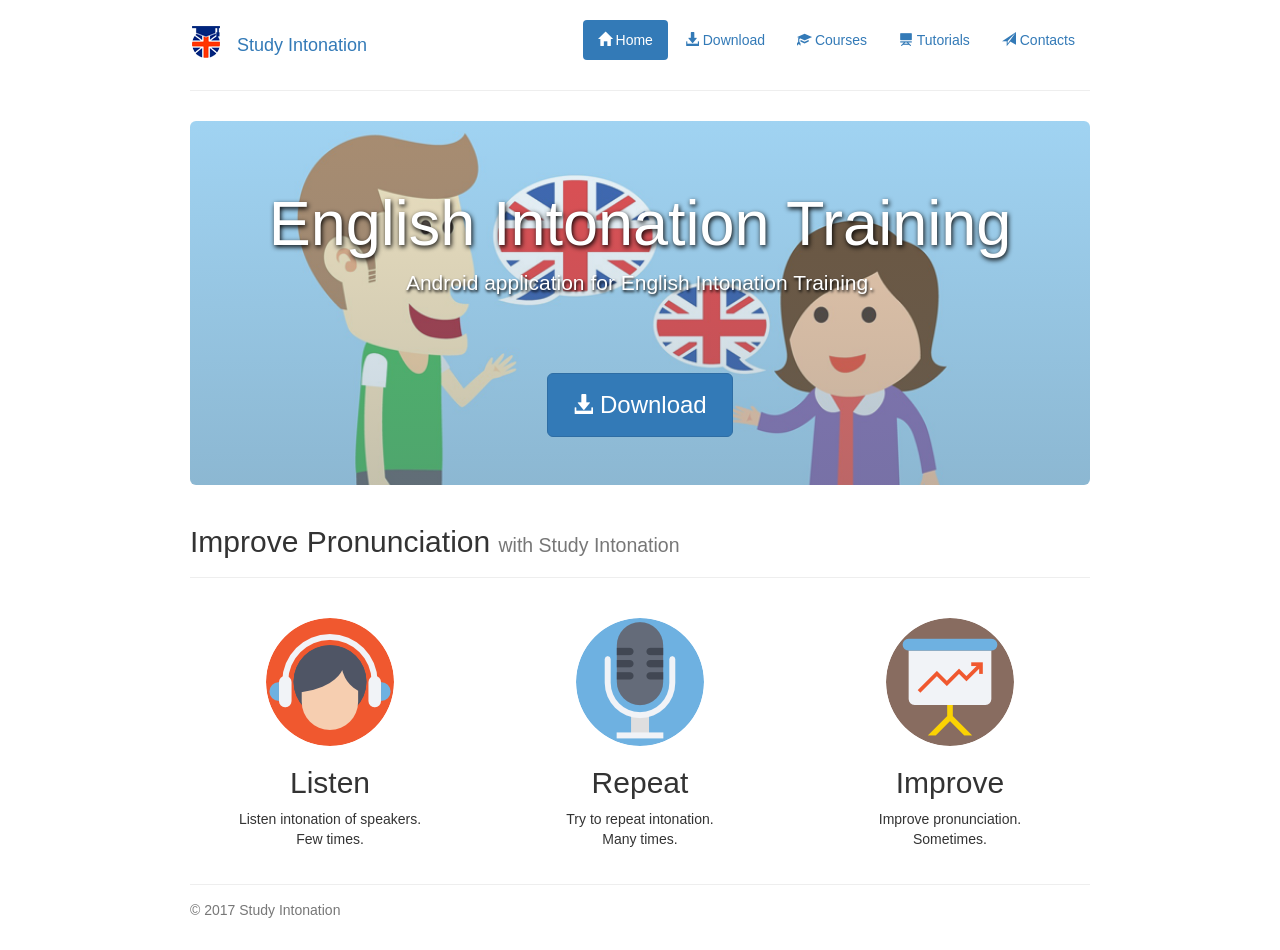
==== index.html @ 90f6b8fd "add simple github pages" ====
<!DOCTYPE html>
<html lang="en">
<head>
    <meta charset="utf-8">
    <meta name="viewport" content="width=device-width, initial-scale=1, shrink-to-fit=no">
    <link rel="stylesheet" href="https://maxcdn.bootstrapcdn.com/bootstrap/3.3.7/css/bootstrap.min.css">
    <link rel="stylesheet" href="css/styles.css">
    <link rel="shortcut icon" href="favicon.ico" type="image/x-icon">
    <link rel="icon" href="favicon.ico" type="image/x-icon">

    <title>Study Intonation</title>
</head>
<body>
<div class="container">
    <div class="header clearfix">
        <nav>
            <ul class="nav nav-pills pull-right">
                <li role="presentation" class="active"><a href="index.html">
                    <span class="glyphicon glyphicon-home" aria-hidden="true"></span> Home
                </a></li>
                <li role="presentation"><a href="download.html">
                    <span class="glyphicon glyphicon-download-alt" aria-hidden="true"></span> Download
                </a></li>
                <li role="presentation"><a href="courses.html">
                    <span class="glyphicon glyphicon-education" aria-hidden="true"></span> Courses
                </a></li>
                <li role="presentation"><a href="tutorials.html">
                    <span class="glyphicon glyphicon-blackboard" aria-hidden="true"></span> Tutorials
                </a></li>
                <li role="presentation"><a href="contacts.html">
                    <span class="glyphicon glyphicon-send" aria-hidden="true"></span> Contacts
                </a></li>
            </ul>
            <h3>
                <a href="index.html" class="navbar-header"><img src="img/icon.png" alt="Study Intonation"></a>
                <a href="index.html" class="navbar-brand">Study Intonation</a>
            </h3>
        </nav>
    </div>
    <div class="jumbotron">
        <h1>English Intonation Training</h1>
        <p class="lead">Android application for English Intonation Training.</p>
        <a class="btn btn-primary btn-lg" href="download.html" role="button">
            <span class="glyphicon glyphicon-download-alt" aria-hidden="true"></span> Download
        </a>
    </div>
    <div class="page-header">
        <h2>Improve Pronunciation
            <small>with Study Intonation</small>
        </h2>
    </div>
    <div class="row features">
        <div class="col-lg-4">
            <img src="img/listen.png" alt="Generic placeholder image" class="img-circle" width="128" height="128">
            <h2>Listen</h2>
            <p>Listen intonation of speakers.<br>Few times.</p>
        </div>
        <div class="col-lg-4">
            <img src="img/speak.png" alt="Generic placeholder image" class="img-circle" width="128" height="128">
            <h2>Repeat</h2>
            <p>Try to repeat intonation.<br>Many times.</p>
        </div>
        <div class="col-lg-4">
            <img src="img/progress.png" alt="Generic placeholder image" class="img-circle" width="128" height="128">
            <h2>Improve</h2>
            <p>Improve pronunciation.<br>Sometimes.</p>
        </div>
    </div>
</div>
<div class="container">
    <footer class="footer">
        <p>&copy; 2017 Study Intonation</p>
    </footer>
</div>
<script src="https://ajax.googleapis.com/ajax/libs/jquery/1.12.4/jquery.min.js"></script>
<script src="https://maxcdn.bootstrapcdn.com/bootstrap/3.3.7/js/bootstrap.min.js"></script>
</body>
</html>
---- css/styles.css ----
body {
    background-color: white;
    padding-top: 20px;
    padding-bottom: 20px;
}

.header,
.features,
.footer {
    padding-right: 15px;
    padding-left: 15px;
}

.header {
    padding-bottom: 20px;
    border-bottom: 1px solid #eee;
}

.header h3 {
    margin-top: 0;
    margin-bottom: 0;
    line-height: 40px;
}

.footer {
    margin-top: 25px;
    padding-top: 15px;
    color: #777;
    border-top: 1px solid #eee;
}

@media (min-width: 968px) {
    .container {
        max-width: 930px;
    }
}

.cover {
    background: #337ab7;
    background-size: cover;
    min-height: 150px;
    position: relative;
}

.cover img {
    position: absolute;
    top: 50%;
    left: 50%;
    transform: translate(-50%, -50%);
}

.jumbotron {
    background: linear-gradient(rgba(160, 211, 242, 0.2), rgba(110, 142, 162, 0.4)), url('../img/jumbotron.png') no-repeat center center;
    background-size: cover;
    min-height: 350px;
    text-align: center;
    color: white;
    text-shadow: 1px 2px 3px black;
}

.jumbotron h1 {
    color: white;
    text-shadow: 1px 2px 5px black;
}

.jumbotron .btn {
    margin-top: 60px;
    padding: 15px 25px;
    font-size: 24px;
    text-shadow: none;
}

.jumbotron .glyphicon {
    font-size: 20px;
}

.features {
    margin-top: 40px;
    text-align: center;
}

.features p + h4 {
    margin-top: 28px;
}

.panel, .thumbnail {
    margin-bottom: -10px;
    height: 100%;
    position: relative;
}

.panel .caption-full {
    padding-bottom: 80px;
}

.panel .btn-download {
    text-align: center;
    width: 92%;
    position: absolute;
    bottom: 20px;
}

.panel-heading .glyphicon {
    font-size: 16px;
}

.thumbnail .caption hr {
    margin: 10px 0;
}

.education {
    font-size: 18px;
}

.marg-top {
    margin-top: 25px;
}

.row-eq-height {
    display: -webkit-box;
    display: -webkit-flex;
    display: -ms-flexbox;
    display: flex;
    margin-bottom: 30px;
}

@media screen and (min-width: 768px) {
    .header,
    .features,
    .footer {
        padding-right: 0;
        padding-left: 0;
    }

    .header {
        margin-bottom: 30px;
    }

    .jumbotron {
        border-bottom: 0;
    }
}
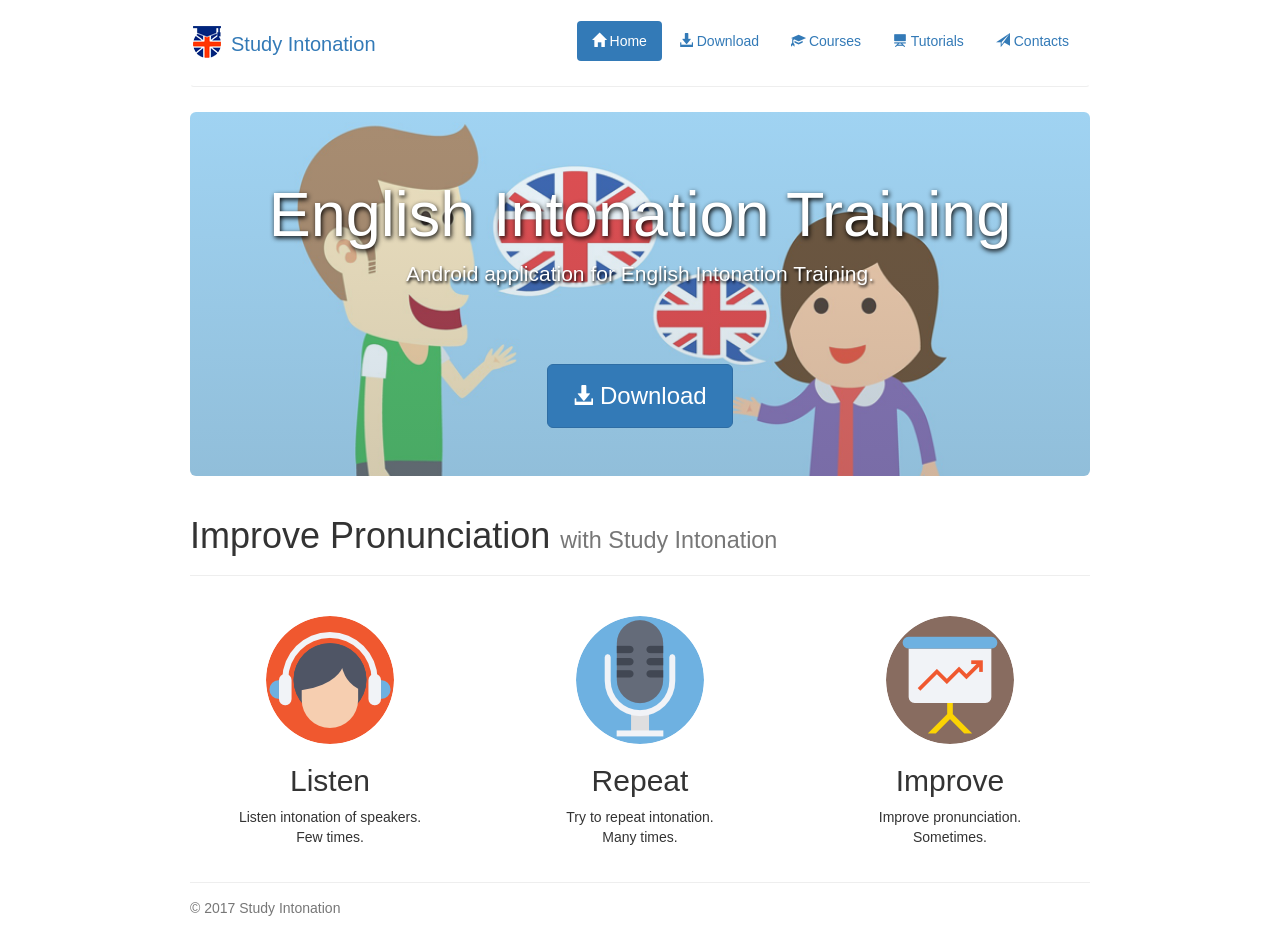
==== commit 840e8e0a: "change a lot: adaptive design, contacts, add .apk and .jar..." ====
--- a/index.html
+++ b/index.html
@@ -12,31 +12,41 @@
 </head>
 <body>
 <div class="container">
-    <div class="header clearfix">
-        <nav>
-            <ul class="nav nav-pills pull-right">
-                <li role="presentation" class="active"><a href="index.html">
-                    <span class="glyphicon glyphicon-home" aria-hidden="true"></span> Home
-                </a></li>
-                <li role="presentation"><a href="download.html">
-                    <span class="glyphicon glyphicon-download-alt" aria-hidden="true"></span> Download
-                </a></li>
-                <li role="presentation"><a href="courses.html">
-                    <span class="glyphicon glyphicon-education" aria-hidden="true"></span> Courses
-                </a></li>
-                <li role="presentation"><a href="tutorials.html">
-                    <span class="glyphicon glyphicon-blackboard" aria-hidden="true"></span> Tutorials
-                </a></li>
-                <li role="presentation"><a href="contacts.html">
-                    <span class="glyphicon glyphicon-send" aria-hidden="true"></span> Contacts
-                </a></li>
-            </ul>
-            <h3>
-                <a href="index.html" class="navbar-header"><img src="img/icon.png" alt="Study Intonation"></a>
-                <a href="index.html" class="navbar-brand">Study Intonation</a>
-            </h3>
-        </nav>
-    </div>
+    <nav class="navbar" role="navigation">
+        <div class="container-fluid">
+            <div class="navbar-header">
+                <button type="button" class="navbar-toggle" data-toggle="collapse" data-target="#navbar">
+                    <span class="icon-bar"></span>
+                    <span class="icon-bar"></span>
+                    <span class="icon-bar"></span>
+                </button>
+
+                <a class="navbar-brand" href="index.html">Study Intonation</a>
+                <span class="icon-bar"></span>
+                <span class="icon-bar"></span>
+                <span class="icon-bar"></span>
+            </div>
+            <div class="collapse navbar-collapse" id="navbar">
+                <ul class="nav nav-pills pull-right">
+                    <li class="active"><a href="index.html">
+                        <span class="glyphicon glyphicon-home" aria-hidden="true"></span> Home
+                    </a></li>
+                    <li><a href="download.html">
+                        <span class="glyphicon glyphicon-download-alt" aria-hidden="true"></span> Download
+                    </a></li>
+                    <li><a href="courses.html">
+                        <span class="glyphicon glyphicon-education" aria-hidden="true"></span> Courses
+                    </a></li>
+                    <li><a href="tutorials.html">
+                        <span class="glyphicon glyphicon-blackboard" aria-hidden="true"></span> Tutorials
+                    </a></li>
+                    <li><a href="contacts.html">
+                        <span class="glyphicon glyphicon-send" aria-hidden="true"></span> Contacts
+                    </a></li>
+                </ul>
+            </div>
+        </div>
+    </nav>
     <div class="jumbotron">
         <h1>English Intonation Training</h1>
         <p class="lead">Android application for English Intonation Training.</p>
@@ -45,9 +55,9 @@
         </a>
     </div>
     <div class="page-header">
-        <h2>Improve Pronunciation
+        <h1>Improve Pronunciation
             <small>with Study Intonation</small>
-        </h2>
+        </h1>
     </div>
     <div class="row features">
         <div class="col-lg-4">
@@ -75,4 +85,4 @@
 <script src="https://ajax.googleapis.com/ajax/libs/jquery/1.12.4/jquery.min.js"></script>
 <script src="https://maxcdn.bootstrapcdn.com/bootstrap/3.3.7/js/bootstrap.min.js"></script>
 </body>
-</html>+</html>
--- a/css/styles.css
+++ b/css/styles.css
@@ -11,9 +11,21 @@
     padding-left: 15px;
 }
 
-.header {
-    padding-bottom: 20px;
+.navbar {
+    padding-bottom: 15px;
+    margin-bottom: 25px;
     border-bottom: 1px solid #eee;
+}
+
+.navbar-brand {
+    padding-left: 40px;
+    padding-top: 13px;
+    background: url("../img/icon.png") no-repeat left 5px;
+    font-size: 20px;
+}
+
+.navbar .navbar-toggle .icon-bar {
+    background-color: #337ab7;
 }
 
 .header h3 {
@@ -35,6 +47,10 @@
     }
 }
 
+.page-header {
+    padding-bottom: 10px;
+}
+
 .cover {
     background: #337ab7;
     background-size: cover;
@@ -50,7 +66,7 @@
 }
 
 .jumbotron {
-    background: linear-gradient(rgba(160, 211, 242, 0.2), rgba(110, 142, 162, 0.4)), url('../img/jumbotron.png') no-repeat center center;
+    background: linear-gradient(rgba(160, 211, 242, 0.2), rgba(110, 142, 162, 0.3)), url('../img/jumbotron.png') no-repeat center center;
     background-size: cover;
     min-height: 350px;
     text-align: center;
@@ -116,12 +132,26 @@
     margin-top: 25px;
 }
 
-.row-eq-height {
+.thumbnail .label {
+    float: right !important;
+}
+
+dd {
+    margin-bottom: 5px;
+}
+
+.col-sm-6 {
     display: -webkit-box;
     display: -webkit-flex;
     display: -ms-flexbox;
     display: flex;
     margin-bottom: 30px;
+}
+
+@media (min-width: 768px) {
+    .container-fluid .navbar-collapse {
+        margin-right: -25px;
+    }
 }
 
 @media screen and (min-width: 768px) {
@@ -139,4 +169,40 @@
     .jumbotron {
         border-bottom: 0;
     }
+}
+
+@media only screen and (min-width : 481px) {
+    .row.equal-height {
+        display: flex;
+        flex-wrap: wrap;
+    }
+    .row.equal-height > [class*='col-'] {
+        display: flex;
+        flex-direction: column;
+    }
+    .row.equal-height.row:after,
+    .row.equal-height.row:before {
+        display: flex;
+    }
+
+    .row.equal-height > [class*='col-'] > .thumbnail,
+    .row.equal-height > [class*='col-'] > .thumbnail > .caption {
+        display: flex;
+        flex: 1 0 auto;
+        flex-direction: column;
+    }
+    .row.equal-height > [class*='col-'] > .thumbnail > .caption > .flex-text {
+        flex-grow: 1;
+    }
+    .row.equal-height > [class*='col-'] > .thumbnail > img {
+        width: 100%;
+        height: 200px; /* force image's height */
+
+        /* force image fit inside it's "box" */
+        -webkit-object-fit: cover;
+        -moz-object-fit: cover;
+        -ms-object-fit: cover;
+        -o-object-fit: cover;
+        object-fit: cover;
+    }
 }
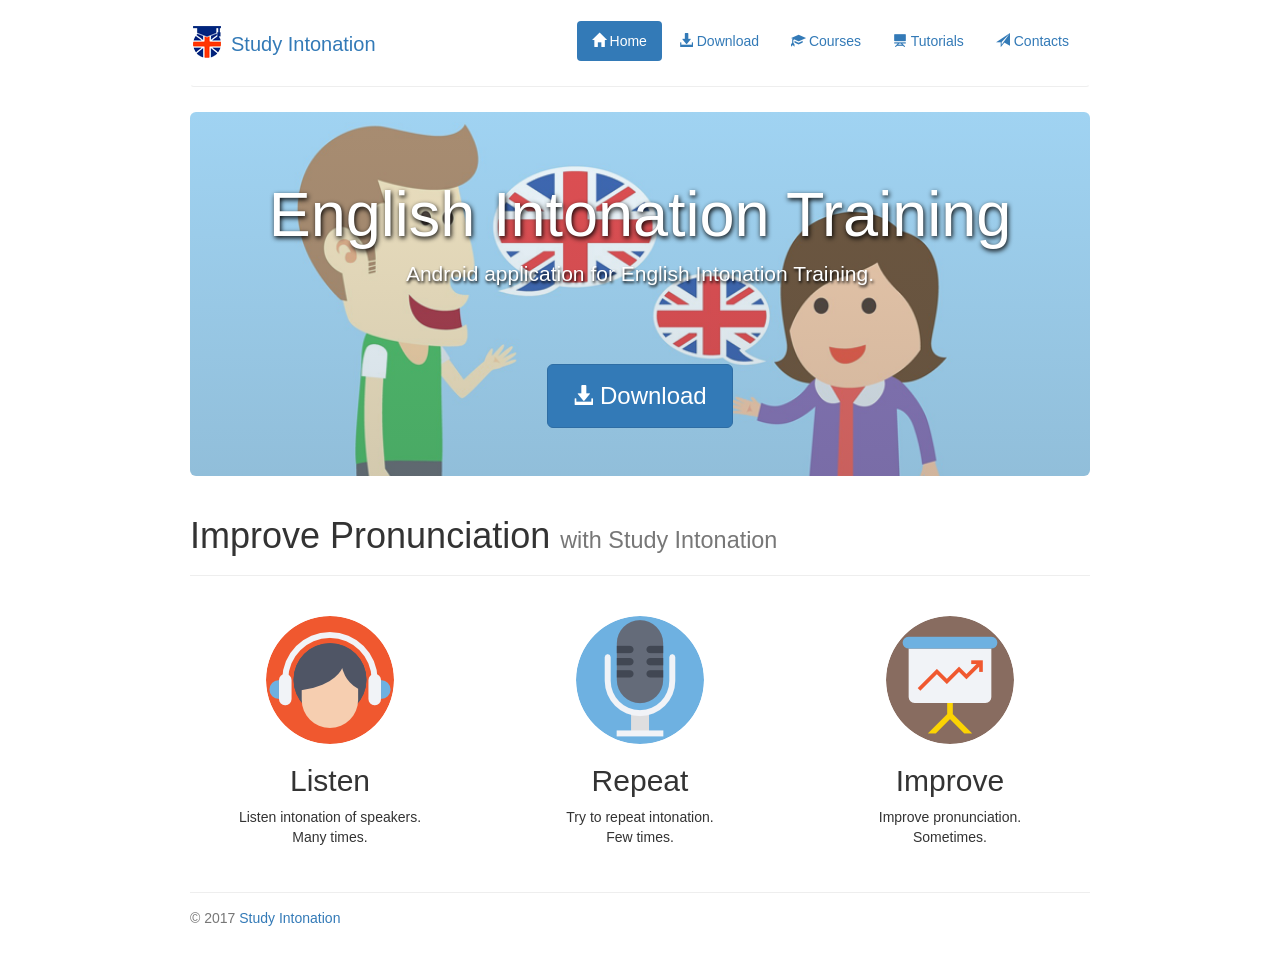
==== commit 57cac375: "some changes" ====
--- a/index.html
+++ b/index.html
@@ -61,17 +61,17 @@
     </div>
     <div class="row features">
         <div class="col-lg-4">
-            <img src="img/listen.png" alt="Generic placeholder image" class="img-circle" width="128" height="128">
+            <img src="img/listen.png" alt="Generic placeholder image" class="img-circle">
             <h2>Listen</h2>
-            <p>Listen intonation of speakers.<br>Few times.</p>
+            <p>Listen intonation of speakers.<br>Many times.</p>
         </div>
         <div class="col-lg-4">
-            <img src="img/speak.png" alt="Generic placeholder image" class="img-circle" width="128" height="128">
+            <img src="img/speak.png" alt="Generic placeholder image" class="img-circle">
             <h2>Repeat</h2>
-            <p>Try to repeat intonation.<br>Many times.</p>
+            <p>Try to repeat intonation.<br>Few times.</p>
         </div>
         <div class="col-lg-4">
-            <img src="img/progress.png" alt="Generic placeholder image" class="img-circle" width="128" height="128">
+            <img src="img/progress.png" alt="Generic placeholder image" class="img-circle">
             <h2>Improve</h2>
             <p>Improve pronunciation.<br>Sometimes.</p>
         </div>
@@ -79,7 +79,7 @@
 </div>
 <div class="container">
     <footer class="footer">
-        <p>&copy; 2017 Study Intonation</p>
+        <p>&copy; 2017 <a href="index.html">Study Intonation</a></p>
     </footer>
 </div>
 <script src="https://ajax.googleapis.com/ajax/libs/jquery/1.12.4/jquery.min.js"></script>
--- a/css/styles.css
+++ b/css/styles.css
@@ -49,20 +49,6 @@
 
 .page-header {
     padding-bottom: 10px;
-}
-
-.cover {
-    background: #337ab7;
-    background-size: cover;
-    min-height: 150px;
-    position: relative;
-}
-
-.cover img {
-    position: absolute;
-    top: 50%;
-    left: 50%;
-    transform: translate(-50%, -50%);
 }
 
 .jumbotron {
@@ -93,6 +79,7 @@
 .features {
     margin-top: 40px;
     text-align: center;
+    margin-bottom: 10px;
 }
 
 .features p + h4 {
@@ -103,6 +90,10 @@
     margin-bottom: -10px;
     height: 100%;
     position: relative;
+}
+
+.panel .logo {
+    margin-bottom: 10px;
 }
 
 .panel .caption-full {
@@ -124,6 +115,10 @@
     margin: 10px 0;
 }
 
+.thumbnail .label {
+    float: right !important;
+}
+
 .education {
     font-size: 18px;
 }
@@ -132,15 +127,19 @@
     margin-top: 25px;
 }
 
-.thumbnail .label {
-    float: right !important;
+.tutorials {
+    margin-bottom: 25px;
 }
 
 dd {
     margin-bottom: 5px;
 }
 
-.col-sm-6 {
+dt {
+    font-weight: normal;
+}
+
+.col-sm-6, .col-md-6 {
     display: -webkit-box;
     display: -webkit-flex;
     display: -ms-flexbox;
@@ -171,15 +170,17 @@
     }
 }
 
-@media only screen and (min-width : 481px) {
+@media only screen and (min-width: 481px) {
     .row.equal-height {
         display: flex;
         flex-wrap: wrap;
     }
+
     .row.equal-height > [class*='col-'] {
         display: flex;
         flex-direction: column;
     }
+
     .row.equal-height.row:after,
     .row.equal-height.row:before {
         display: flex;
@@ -191,9 +192,11 @@
         flex: 1 0 auto;
         flex-direction: column;
     }
+
     .row.equal-height > [class*='col-'] > .thumbnail > .caption > .flex-text {
         flex-grow: 1;
     }
+
     .row.equal-height > [class*='col-'] > .thumbnail > img {
         width: 100%;
         height: 200px; /* force image's height */
